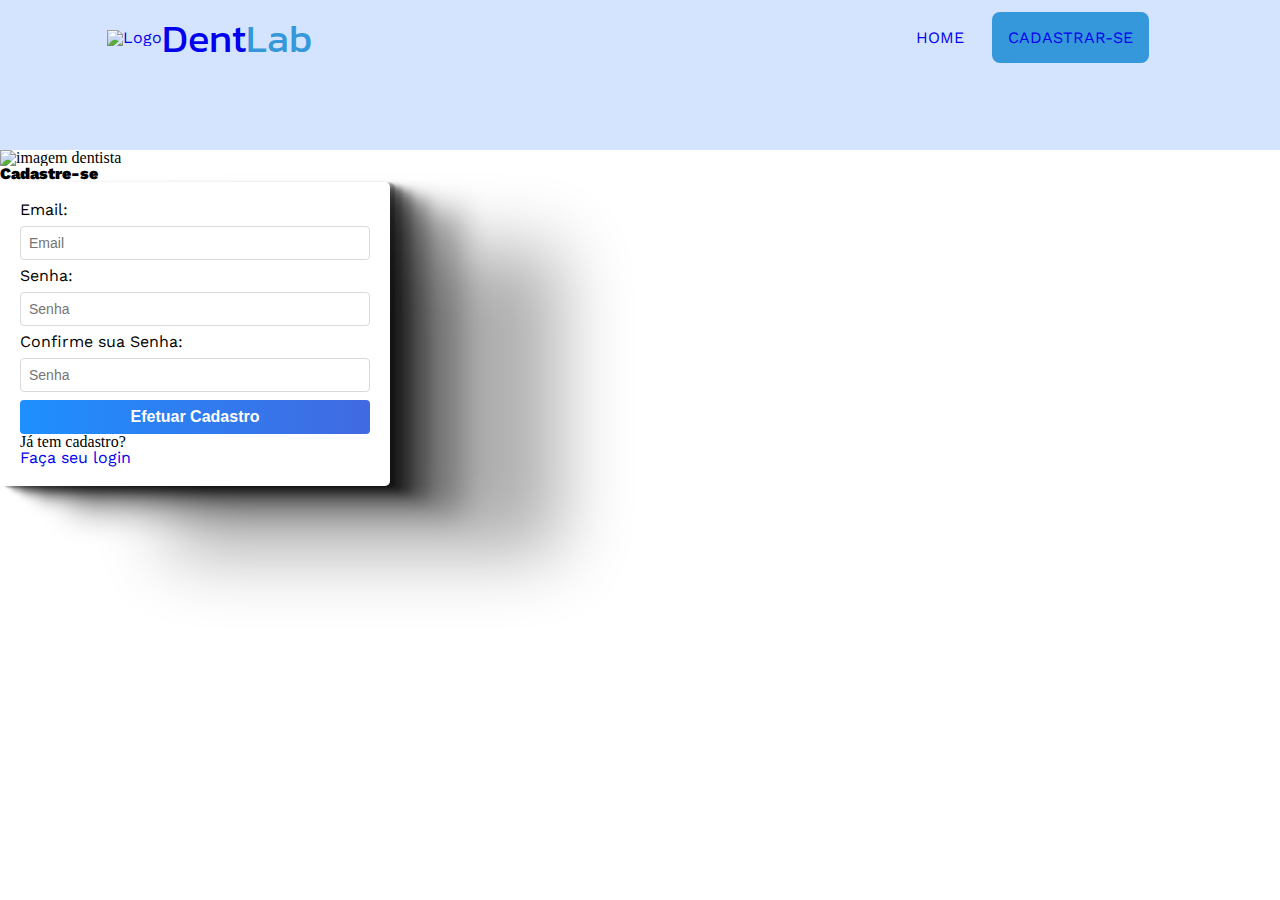
==== cadastre-se.html @ 535abf44 "Add files via upload" ====
<!DOCTYPE html>
<html lang="en">

<head>
    <meta charset="UTF-8">
    <meta http-equiv="X-UA-Compatible" content="IE=edge">
    <meta name="viewport" content="width=device-width, initial-scale=1.0">
    <link rel="stylesheet" href="css/reset.css">
    <link rel="stylesheet" href="https://unpkg.com/flickity@2/dist/flickity.min.css">
    <link rel="stylesheet" href="css/util.css">
    <link rel="stylesheet" href="css/vantagens.css">
    <link rel="stylesheet" href="css/variaveis.css">
    <link rel="stylesheet" href="css cadastro/formulario.css">
    <link rel="stylesheet" href="css login/nav.css">
    <link rel="stylesheet" href="css/nav.css">
    <title>Cadastre-se</title>
</head>

<body>
    <header>
        <nav>
            <a href="index.html">
                <ul class="logo">
                    <li> <img id="logo__image" src="imagens/logo.svg" alt="Logo"></li>
                    <li>
                        <h1 class="titulo__logo">Dent<span>Lab</span></h1>
                    </li>
                </ul>
            </a>
            <ul class="menu">
                <li><a href="index.html"> HOME</a></li>
                <li> <a class="login" href="cadastre-se.html"> CADASTRAR-SE</a></li>
            </ul>
        </nav>
    </header>

    <section class="area">
        <div class="area__cadastro">
            <img class="imagem__cadastro" src="imagens/logo.svg" alt="imagem dentista">

            <h2 class="titulo__form">Cadastre-se</h2>
            <form action="">
                <label for="email">Email:</label>
                <input type="email" placeholder="Email" required>

                <label for="password">Senha:</label>
                <input type="password"  placeholder="Senha" required>
                <label for="password">Confirme sua Senha:</label>
                <input type="password" placeholder="Senha" required>
                <div class="area__botoes">
                    <button class="area__botao">Efetuar Cadastro</button>
                    <div>
                        <h3 class="area__jaPossui">Já tem cadastro?</h3>
                        <a class="area__login" href="login.html">Faça seu login </a>
                    </div>
                </div>
                <h1 class="animate__animated animate__bounceInLeft"></h1>
            </form>
        </div>
    </section>

</body>

</html>
---- css/util.css ----
.titulo__principal{
    font-family: var(--texto);
    font-weight: 900;
    font-size: 48px;
}
.titulo{
    font-family: var(--texto);
    font-weight: 600;
    font-size: 32px;
}
.titulo__sub__titulo{
    font-family: var(--texto);
    font-weight: 600;
    font-size: 26px;
}
.texto{
    font-family: var(--texto);
    font-weight: 400;
    font-size: 18px;
}
.textoFooterTitulo{
    font-family: var(--texto);
    color: white;
    font-weight: 900;
    font-size: 18px;
}
.textoFooter{
    font-family: var(--texto);
    color: white;
    font-weight: 400;
    font-size: 18px;
}
.titulo__logo{
    font-family: var(--texto-logo-fonte);
    font-size: 24px;
}
.titulo__logo__footer{
    font-family: var(--texto-logo-fonte);
    color: white;
    font-size: 24px;
}
.card{
    width: 300px;
    height: 200px;
    border-radius: 16px;
    display: flex;
    flex-direction: column;
    gap: 8px;
    align-items: center;
    justify-content: center;
    padding: 8px;
    text-align: center;
    background-color: var(--cor-branco);
    box-shadow:
  3px 1px 2.2px rgba(0, 0, 0, 0.046),
  7.1px 2.4px 5.3px rgba(0, 0, 0, 0.121),
  13.4px 4.5px 10px rgba(0, 0, 0, 0.213),
  23.9px 8px 17.9px rgba(0, 0, 0, 0.322),
  44.7px 15px 33.4px rgba(0, 0, 0, 0.451),
  107px 36px 80px rgba(0, 0, 0, 0.62)
;
}
.center{
    text-align: center;
}
.justificado{
    text-align: justify;
}
---- css/vantagens.css ----
.vantagens{
    margin-top: -50px;
    z-index: 2;
    display: flex;
    justify-content: space-around;
    gap: 48px;
}
.vantagens__imagens{
    width: 72px;
}
.laranja{
    background-color: var(--cor-laranja);
    border-radius: 16px;
}
.roxo{
    background-color: var(--cor-roxo);
    border-radius: 16px;
}
.laranja__claro{
    background-color: var(--cor-laranja-claro);
    border-radius: 16px;
}
.margin{
    margin-top: 8px;
}
@media (max-width: 900px){
    .vantagens{
        display: flex;
        flex-direction: column;
        align-items: center;
        gap: 48px; 
    }
}
---- css/variaveis.css ----
@import url('https://fonts.googleapis.com/css2?family=Kanit:wght@300&display=swap');
@import url('https://fonts.googleapis.com/css2?family=Work+Sans:wght@300&display=swap');
:root{
    --texto-logo-cor: #3498db;
    --texto-logo-fonte: 'Kanit', sans-serif;
    --texto: 'Work Sans';
    --cor-botao: #3498db;
    --cor-branco: white;
    --cor-laranja: #ff9021;
    --cor-laranja-claro:#e8af35;
    --cor-roxo: #9156e7;
    --cor-velocidade: rgb(65,212,201);
    --cor-simplicidade: #325b9c;
    --cor-qualidade: #0093fd;
    --cor-fundo-section-profissional: rgba(239,248,254,1);
    --cor-fundo-footer: rgba(9, 29, 64,1);
    --cor-botao-cadastra-se: #7e8285;
}
---- css cadastro/formulario.css ----
.area__formulario{
    display: flex;
    height: 100vh;
    align-items: center;
    justify-content: space-around;
    padding: 8px;
}
.imagem__login{
    max-width: 500px;
    height: auto;
}
form{
    width: 350px;
    background-color: var(--cor-branco);
    border-radius: 5px;
    padding: 20px;
    box-shadow:
  4.7px 1.9px 2px rgba(0, 0, 0, 0.318),
  11.2px 4.5px 4.8px rgba(0, 0, 0, 0.365),
  21.2px 8.4px 9px rgba(0, 0, 0, 0.368),
  37.7px 15px 16.1px rgba(0, 0, 0, 0.352),
  70.6px 28px 30.1px rgba(0, 0, 0, 0.33),
  169px 67px 72px rgba(0, 0, 0, 0.32)
;
}
input[type="email"], input[type="password"]{
    width: 100%;
    padding: 8px;
    margin: 8px 0;
    border: 1px solid #d9d9d9;
    border-radius: 4px;
    outline: none;
    font-size: 14px;
    box-sizing: border-box;
}
input[type= "email"]:focus, input[type="password"]:focus{
    border-color: var(--cor-botao);
    border-width: 2px;
}
button{
    width: 100%;
    padding: 8px;
    margin: 8px, 0;
    border: none;
    border-radius: 4px;
    color: var(--cor-branco);
    font-size: 16px;
    font-weight: 900;
    cursor: pointer;
    background-image: linear-gradient(to right, #1e90ff, #4169e1);
    outline: none;
    box-sizing: border-box;
}
button:hover{
    background-image: linear-gradient(to right, #3cb0fd, #1c86ee);
}
.esqueceu__senha{
    width: 100%;
    text-align: right;
    color: black;
    font-family: var(--texto);
    font-size: 12px;
    display: inline-block;
    background-image: linear-gradient(to right, #1e90ff, #4169e1);
    -webkit-background-clip: text;
    color: transparent;
}
label{
    font-family: var(--texto);
}
.titulo__form{
    font-family: var(--texto);
    font-weight: 900;
}
.texto__form{
    margin-top: 8px;
    margin-bottom: 24px;
    font-family: var(-texto);
    font-size: 12px;
    display: inline-block;
    width: 100%;
    color: black;
}
---- css login/nav.css ----
header{
    background-color: rgb(213, 228, 254);
    background: linear-gradient(90deg, rgba(213,228,254,1) 1%, rgb(214,23));
    display: grid;
    height: 150px;
    grid-template-columns: repeat(12, 1fr);
    grid-template-rows: repeat(2, 1fr);
}
nav{
    grid-row-start: 1;
    grid-column: 2/12;
}
---- css/nav.css ----
nav{
    display: flex;
    justify-content: space-between;
    align-items: center
}
#logo__image{
    width: 72px;
    height: auto;
}
li{
    display: inline-block;
    list-style: none;
}
.logo{
    display: flex;
    align-items: center ;
}
a{
    text-decoration: none;
    margin-right: 24px;
    font-family: var(--texto);
}
span{
    color: var(--texto-logo-cor);
}
.titulo__logo{
    font-family: var(--texto-logo-fonte);
    font-size: 40px;
}
.login{
    background-color:var(--cor-botao);
    padding: 16px;
    border-radius: 8px;
}
@media (max-width: 900px){
    .menu{
        display: none;
    }
}
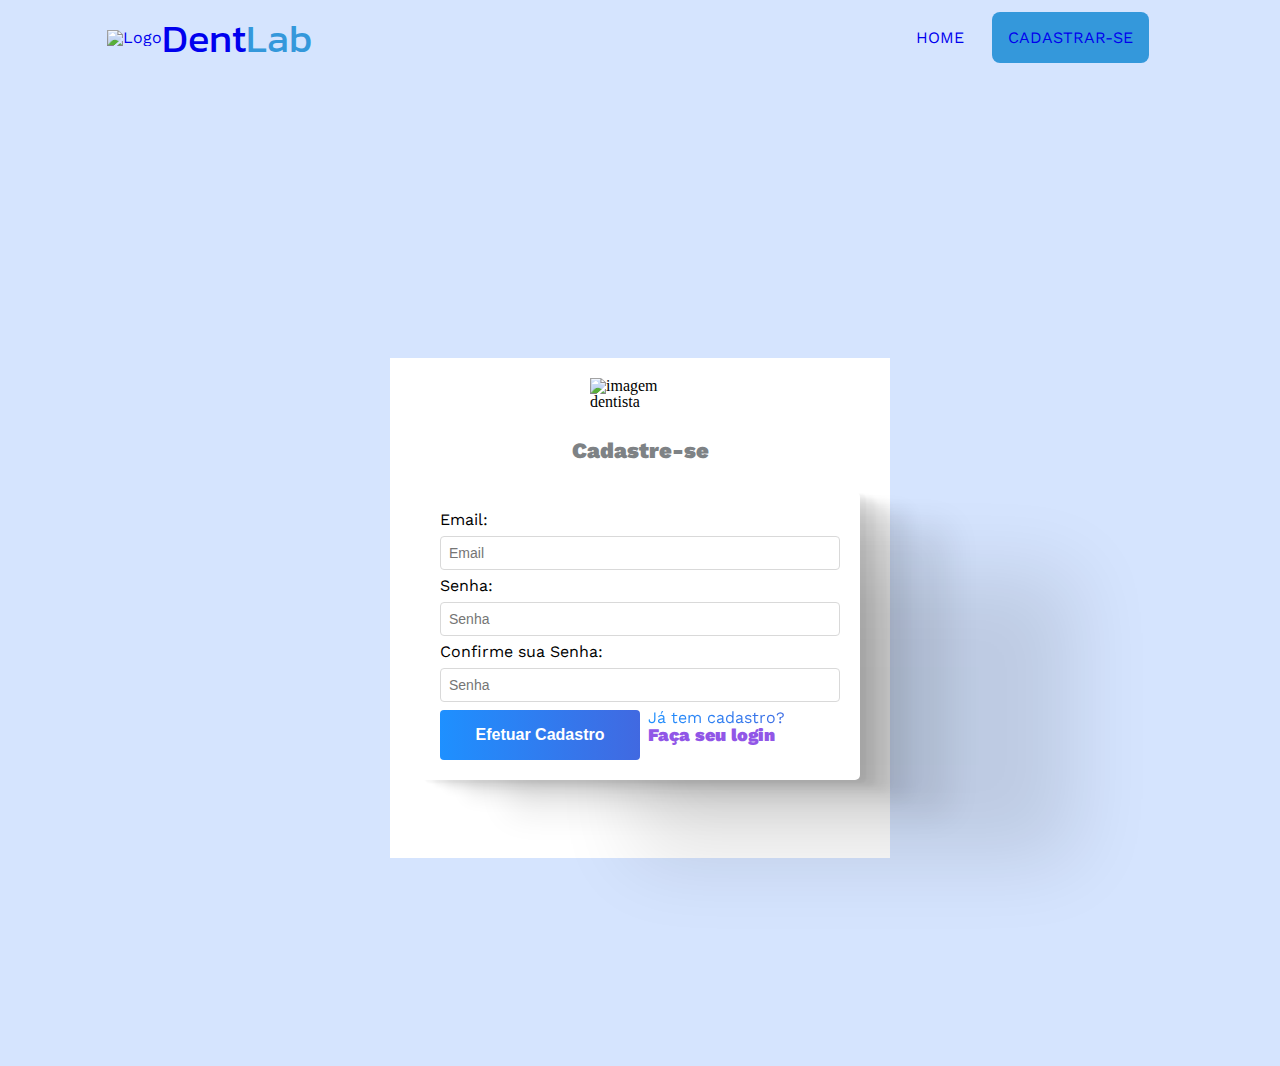
==== commit 3367cd52: "Add files via upload" ====
--- a/cadastre-se.html
+++ b/cadastre-se.html
@@ -13,7 +13,13 @@
     <link rel="stylesheet" href="css cadastro/formulario.css">
     <link rel="stylesheet" href="css login/nav.css">
     <link rel="stylesheet" href="css/nav.css">
+    <script src="js/fire-base-config.js" defer></script>
+    <script src="js/register.js" defer></script>
     <title>Cadastre-se</title>
+    <script defer src="https://www.gstatic.com/firebasejs/8.10.1/firebase-app.js"></script>
+    <script defer src="https://www.gstatic.com/firebasejs/8.10.1/firebase-auth.js"></script>
+    <script defer src="https://www.gstatic.com/firebasejs/8.10.1/firebase-firestore.js"></script>
+
 </head>
 
 <body>
@@ -41,14 +47,16 @@
             <h2 class="titulo__form">Cadastre-se</h2>
             <form action="">
                 <label for="email">Email:</label>
-                <input type="email" placeholder="Email" required>
+                <input id="email" type="email" placeholder="Email" required>
 
                 <label for="password">Senha:</label>
-                <input type="password"  placeholder="Senha" required>
+                <input id="password" type="password" placeholder="Senha" required>
+
                 <label for="password">Confirme sua Senha:</label>
-                <input type="password" placeholder="Senha" required>
+                <input id="confirmedPassword" type="password" placeholder="Senha" required>
+                
                 <div class="area__botoes">
-                    <button class="area__botao">Efetuar Cadastro</button>
+                    <button id="registerButton" class="area__botao">Efetuar Cadastro</button>
                     <div>
                         <h3 class="area__jaPossui">Já tem cadastro?</h3>
                         <a class="area__login" href="login.html">Faça seu login </a>
--- a/css cadastro/formulario.css
+++ b/css cadastro/formulario.css
@@ -1,26 +1,37 @@
-.area__formulario{
+.area{
     display: flex;
     height: 100vh;
     align-items: center;
     justify-content: space-around;
     padding: 8px;
+    background-color: rgb(213, 228, 254);
 }
-.imagem__login{
-    max-width: 500px;
+.area__cadastro{
+    height: 500px;
+    width: 500px;
+    background-color: white;
+    display: flex;
+    flex-direction: column;
+    align-items: center;
+    gap: 30px;
+}
+.imagem__cadastro{
+    max-width: 100px;
     height: auto;
+    margin-top: 20px;
 }
 form{
-    width: 350px;
+    width: 400px;
     background-color: var(--cor-branco);
     border-radius: 5px;
     padding: 20px;
     box-shadow:
-  4.7px 1.9px 2px rgba(0, 0, 0, 0.318),
-  11.2px 4.5px 4.8px rgba(0, 0, 0, 0.365),
-  21.2px 8.4px 9px rgba(0, 0, 0, 0.368),
-  37.7px 15px 16.1px rgba(0, 0, 0, 0.352),
-  70.6px 28px 30.1px rgba(0, 0, 0, 0.33),
-  169px 67px 72px rgba(0, 0, 0, 0.32)
+  5.9px 2.2px 2.2px rgba(0, 0, 0, 0.035),
+  14.2px 5.3px 5.3px rgba(0, 0, 0, 0.05),
+  26.8px 10px 10px rgba(0, 0, 0, 0.06),
+  47.8px 17.9px 17.9px rgba(0, 0, 0, 0.069),
+  89.4px 33.4px 33.4px rgba(0, 0, 0, 0.08),
+  214px 80px 80px rgba(0, 0, 0, 0.11)
 ;
 }
 input[type="email"], input[type="password"]{
@@ -38,7 +49,7 @@
     border-width: 2px;
 }
 button{
-    width: 100%;
+    width: 50%;
     padding: 8px;
     margin: 8px, 0;
     border: none;
@@ -54,16 +65,25 @@
 button:hover{
     background-image: linear-gradient(to right, #3cb0fd, #1c86ee);
 }
-.esqueceu__senha{
-    width: 100%;
-    text-align: right;
+.area__botoes{
+    height: 50px;
+    display: flex;
+    gap: 8px;
+}
+.area__jaPossui{
     color: black;
     font-family: var(--texto);
-    font-size: 12px;
-    display: inline-block;
+    font-size: 14 px;
     background-image: linear-gradient(to right, #1e90ff, #4169e1);
     -webkit-background-clip: text;
     color: transparent;
+}
+.area__login{
+    text-decoration: none;
+    font-family: var(--texto);
+    font-size: 18px;
+    font-weight: 1000;
+    color: var(--cor-roxo);
 }
 label{
     font-family: var(--texto);
@@ -71,6 +91,8 @@
 .titulo__form{
     font-family: var(--texto);
     font-weight: 900;
+    color: var(--cor-botao-cadastra-se);
+    font-size: 22px;
 }
 .texto__form{
     margin-top: 8px;
